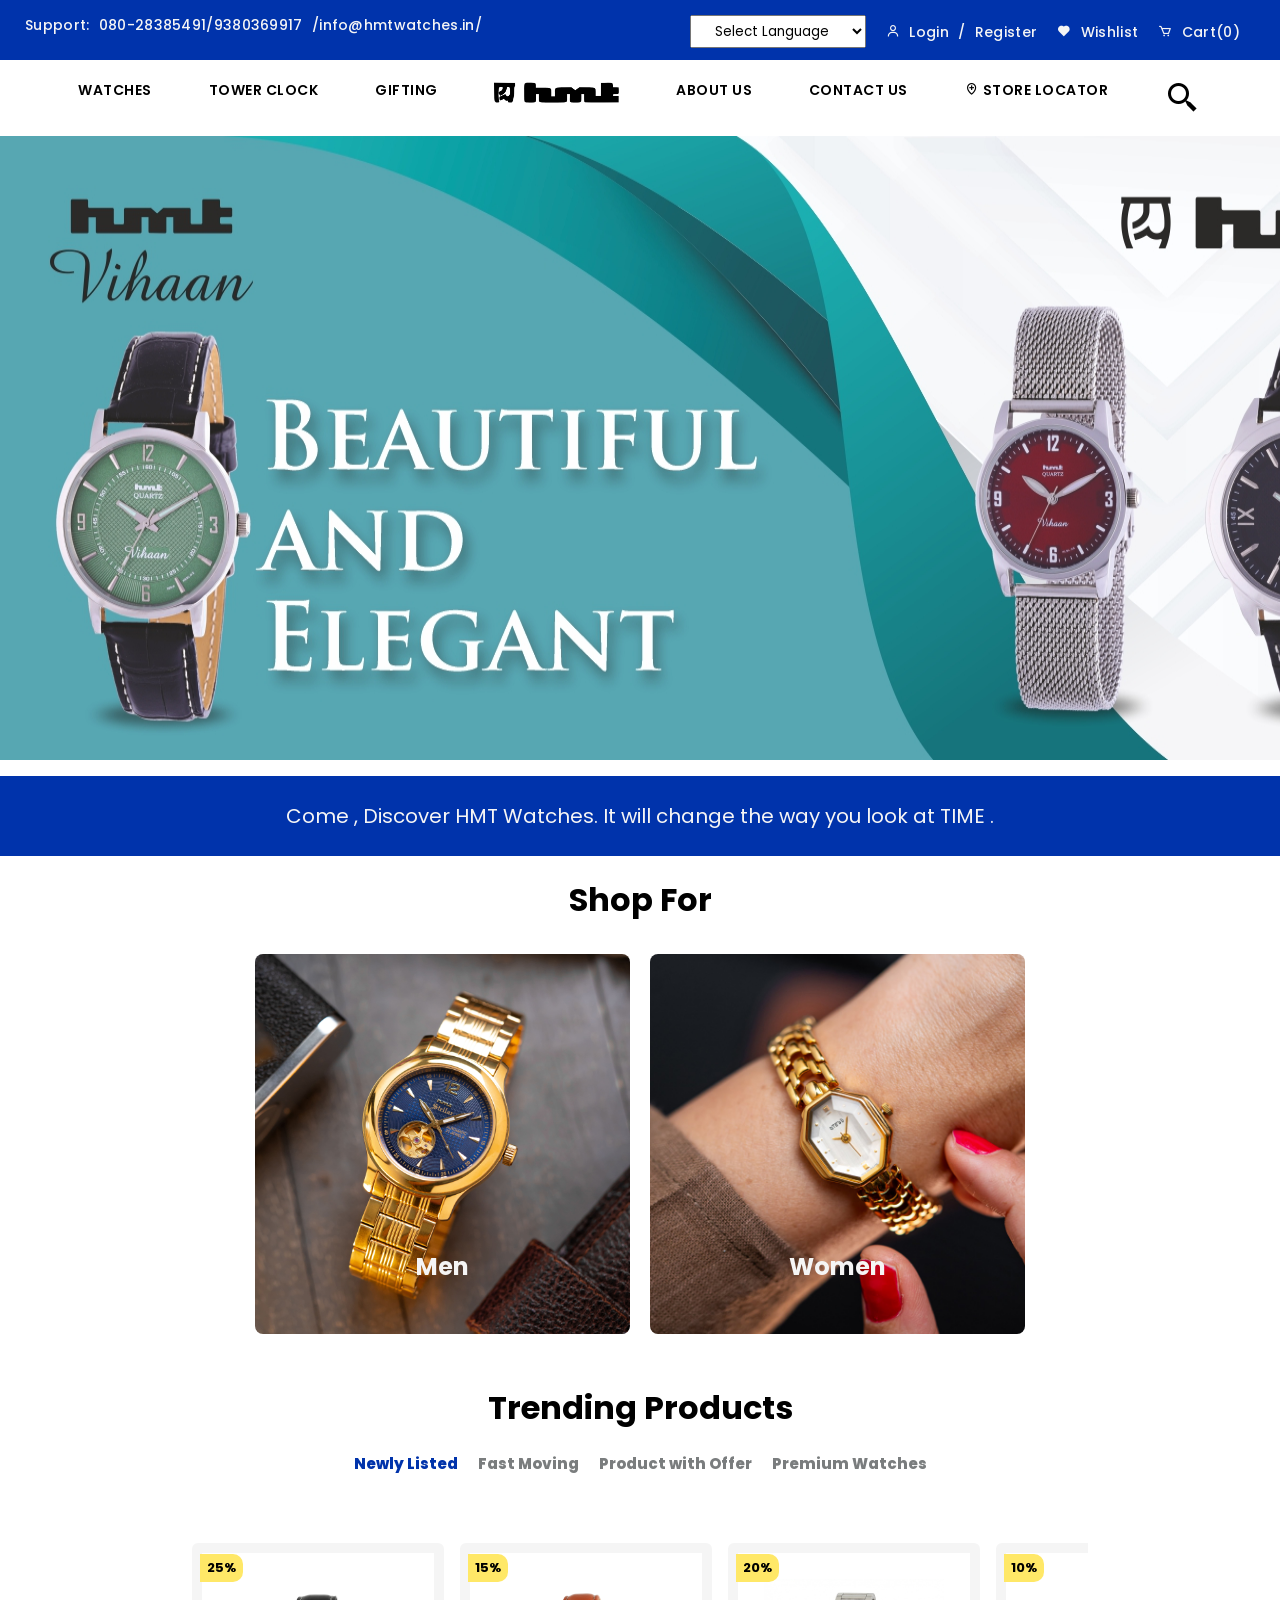
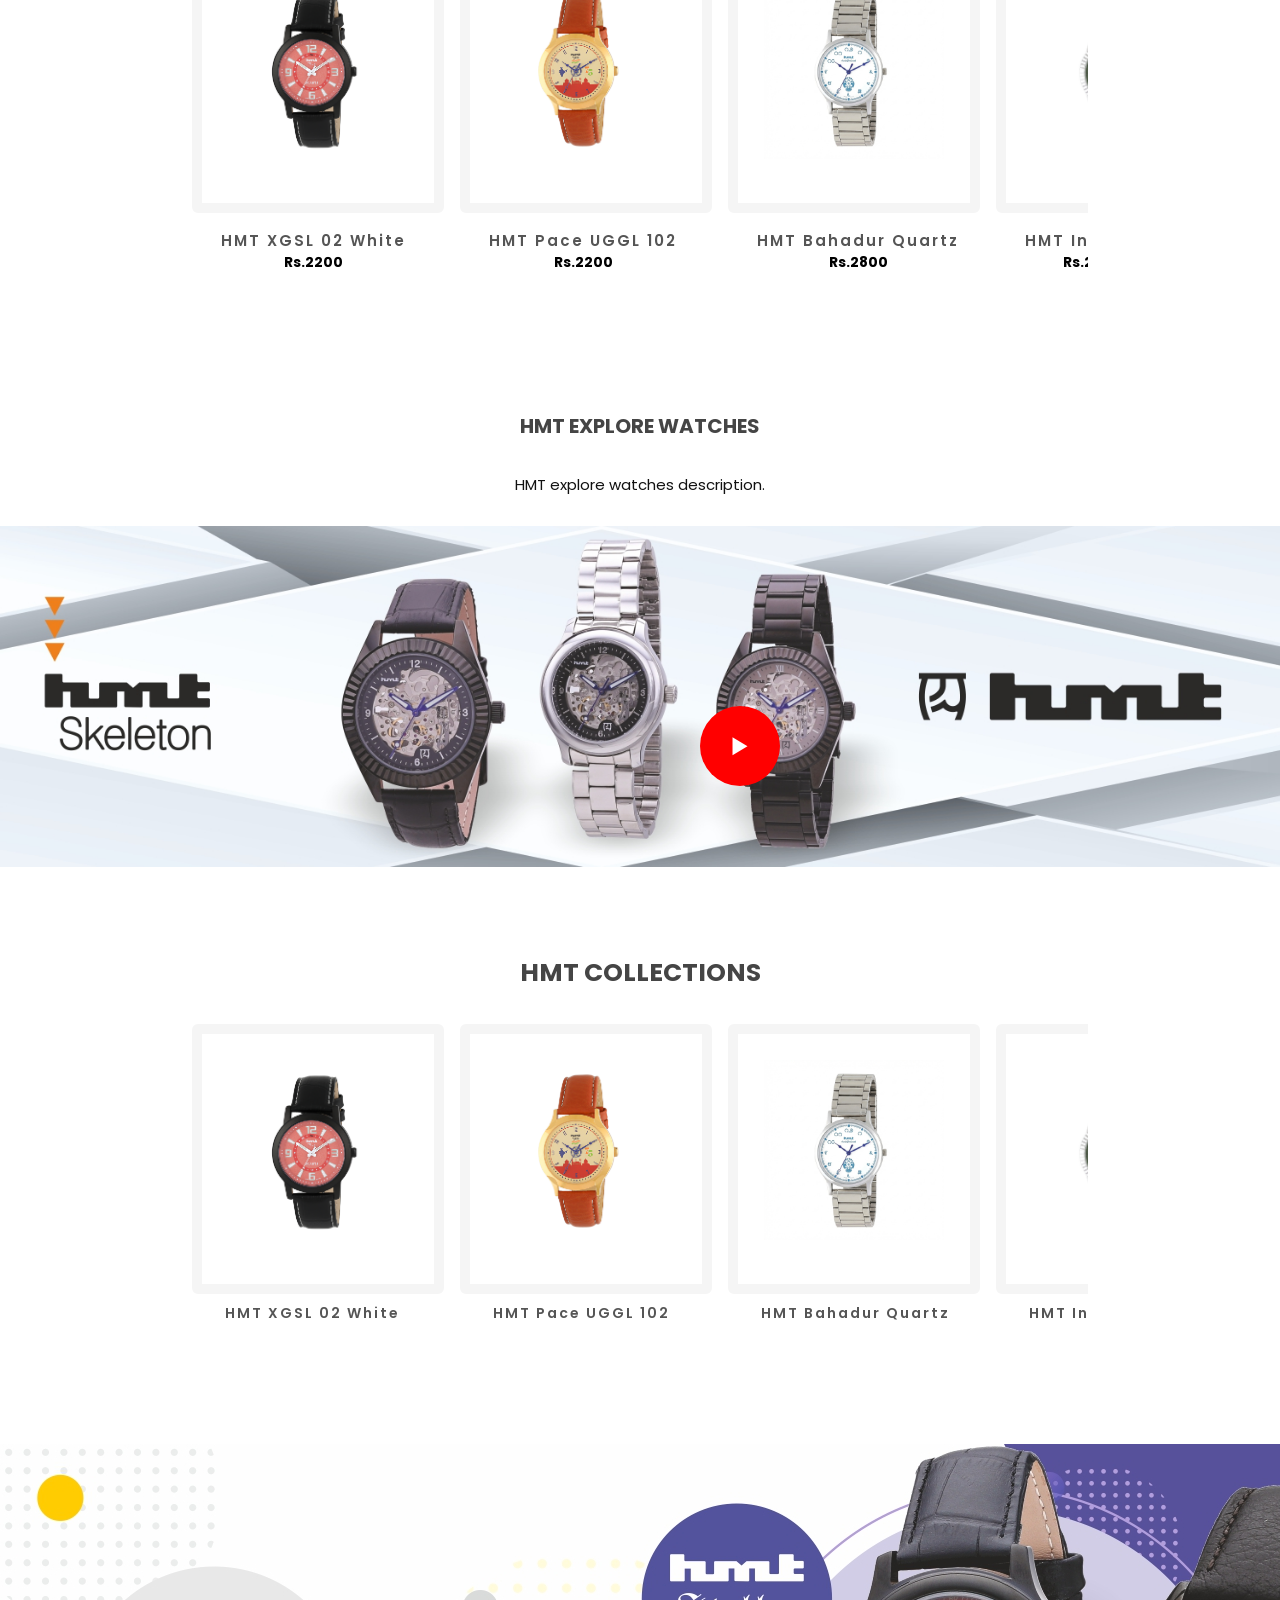
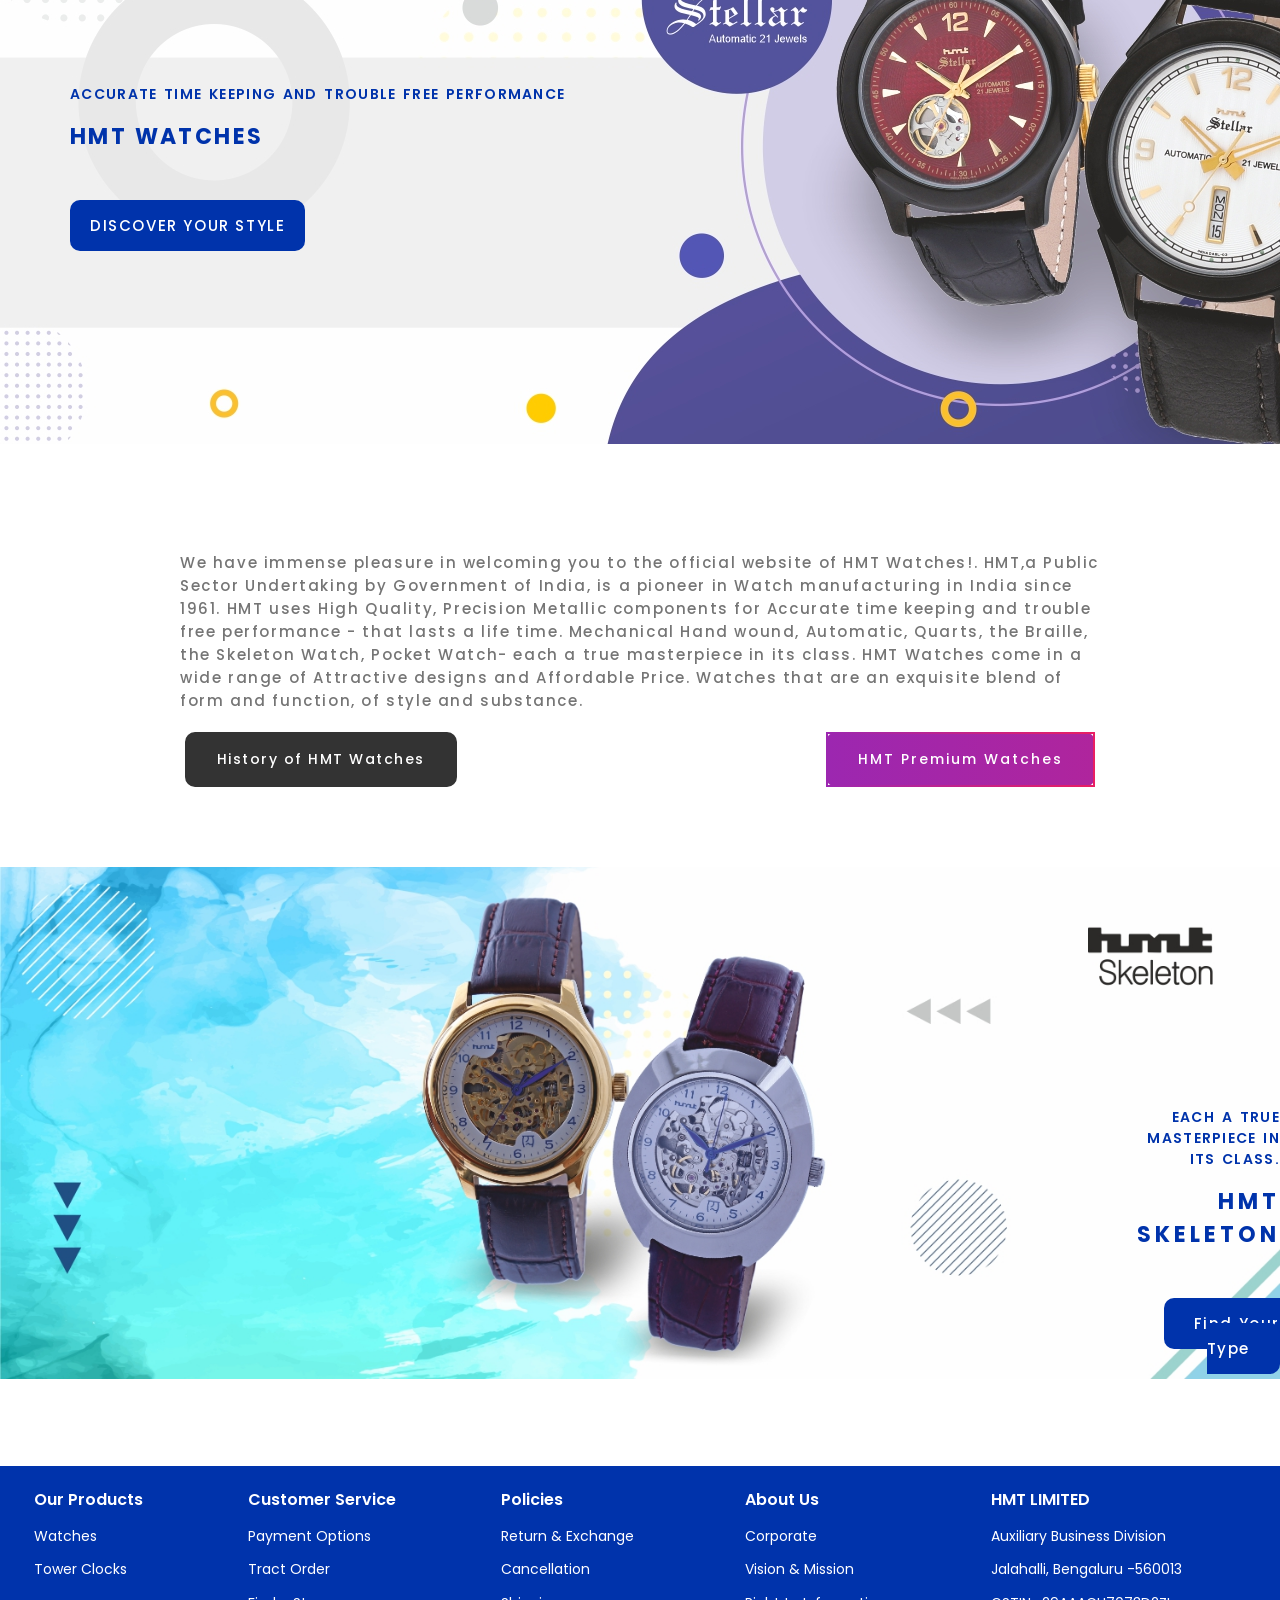
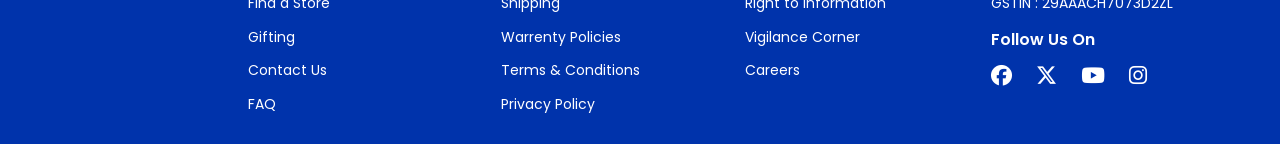
==== Assigment 3/index.html @ 56ba9fbb "hmt site replica" ====
<!doctype html>
<html lang="en">
  <head>
    <meta charset="UTF-8" />
    <meta name="viewport" content="width=device-width, initial-scale=1.0" />
    <title>Watch Store Replica</title>
    <link rel="stylesheet" href="styles.css" />
    <link
      href="https://unpkg.com/boxicons@2.1.4/css/boxicons.min.css"
      rel="stylesheet"
    />
    <link
      rel="stylesheet"
      href="https://cdnjs.cloudflare.com/ajax/libs/font-awesome/6.5.0/css/all.min.css"
    />
    <link
      rel="stylesheet"
      href="https://cdnjs.cloudflare.com/ajax/libs/font-awesome/4.7.0/css/font-awesome.min.css"
    />
  </head>
  <body>
    <header>
      <div class="header-contents">
        <div class="header-content-left">
          <p>Support: 080-28385491/9380369917 /info@hmtwatches.in/</p>
        </div>
        <div class="header-content-right">
          <select name="Language" id="Language">
            <option value="English">Select Language</option>
            <option value="English">English</option>
          </select>

          <a href="#"
            ><i class="bx bx-user"></i>
            Login / Register
          </a>
          <a href="#"
            ><i class="bx bxs-heart"></i>
            Wishlist
          </a>
          <a href="#"
            ><i class="bx bx-cart"></i>
            Cart(0)
          </a>
        </div>
      </div>
    </header>
    <main>
      <nav class="nav-bar">
        <a href="#" class="effect">WATCHES </a>
        <a href="#" class="effect">TOWER CLOCK</a>
        <a href="#" class="effect">GIFTING</a>
        <a href="#" class="logo"><img src="assets/logo2.png" alt="" /></a>
        <a href="#" class="effect">ABOUT US</a>
        <a href="#" class="effect">CONTACT US</a>
        <a href="#" class="effect"
          ><i class="bx bx-location-plus"></i> STORE LOCATOR</a
        >
        <a href="#" class="effect search"
          ><i class="bx bx-search-alt-2 bx-md"></i
        ></a>
      </nav>

      <div class="slideshow-container" style="width: 100%; ">
        <img src="assets/home1.jpg" class="card" style="margin-left: 0px; padding-left: 0px;" />
        <img src="assets/home2.jpg" class="card" />
        <img src="assets/hom3.jpg" class="card" />
        <img src="assets/home4.jpg" class="card" />
        <img src="assets/home5.png" class="card" />
      </div>

      <div class="slogan">
        <p>
          Come , Discover HMT Watches. It will change the way you look at TIME .
        </p>
      </div>
      <h1 class="subtitle">Shop For</h1>
      <div class="catagory">
        <div class="men catagory-image">
          <div class="catagory-text">
            <h2>Men</h2>
          </div>
        </div>
        <div class="women catagory-image">
          <div class="catagory-text">
            <h2>Women</h2>
          </div>
        </div>
      </div>

      <h1 class="subtitle">Trending Products</h1>
      <div class="products">
        <a href="" class="active">Newly Listed</a>
        <a href="">Fast Moving</a>
        <a href="">Product with Offer</a>
        <a href="">Premium Watches</a>
      </div>
      <div class="carousal">
        <div class="card2">
          <div class="above-image-container">
            <img src="assets/img1.jpg" />
            <span class="badge">25%</span>
          </div>
          <div class="watch-content">
            <p class="watch-para">HMT XGSL 02 White</p>
            <p class="watch-price">Rs.2200</p>
          </div>
          <div class="actions">
            <button><i class="bx bxs-cart bx-sm"></i></button>
            <button><i class="fa fa-eye fa-2xl"></i></button>
            <button><i class="fa fa-random"></i></button>
          </div>
        </div>
        <div class="card2">
          <div class="above-image-container">
            <img src="assets/img2.jpg" />
            <span class="badge">15%</span>
          </div>
          <div class="watch-content">
            <p class="watch-para">HMT Pace UGGL 102</p>
            <p class="watch-price">Rs.2200</p>
          </div>
          <div class="actions">
            <button><i class="bx bxs-cart bx-sm"></i></button>
            <button><i class="fa fa-eye"></i></button>
            <button><i class="fa fa-random"></i></button>
          </div>
        </div>
        <div class="card2">
          <div class="above-image-container">
            <img src="assets/img3.jpg" />
            <span class="badge">20%</span>
          </div>
          <div class="watch-content">
            <p class="watch-para">HMT Bahadur Quartz</p>
            <p class="watch-price">Rs.2800</p>
          </div>
          <div class="actions">
            <button><i class="bx bxs-cart bx-sm"></i></button>
            <button><i class="fa fa-eye"></i></button>
            <button><i class="fa fa-random"></i></button>
          </div>
        </div>
        <div class="card2">
          <div class="above-image-container">
            <span class="badge">10%</span>
            <img src="assets/img4.jpg" />
          </div>
          <div class="watch-content">
            <p class="watch-para">HMT Inox IXGL</p>
            <p class="watch-price">Rs.2594</p>
          </div>
          <div class="actions">
            <button><i class="bx bxs-cart bx-sm"></i></button>
            <button><i class="fa fa-eye"></i></button>
            <button><i class="fa fa-random"></i></button>
          </div>
        </div>
        <div class="card2">
          <div class="above-image-container">
            <img src="assets/img5.jpg" />
            <p class="out-of-stock">Out of Stock</p>
          </div>
          <div class="watch-content">
            <p class="watch-para">HMT Plus JGSL</p>
            <p class="watch-price">Rs.1975</p>
          </div>
          <div class="actions">
            <button><i class="bx bxs-cart bx-sm"></i></button>
            <button><i class="fa fa-eye"></i></button>
            <button><i class="fa fa-random"></i></button>
          </div>
        </div>
        <div class="card2">
          <div class="above-image-container">
            <img src="assets/img6.jpg" />
            <span class="badge discount1">25%</span>
          </div>
          <div class="watch-content">
            <p class="watch-para">HMT Utsav BNL</p>
            <p class="watch-price">Rs.2135</p>
          </div>
          <div class="actions">
            <button><i class="bx bxs-cart bx-sm"></i></button>
            <button><i class="fa fa-eye"></i></button>
            <button><i class="fa fa-random"></i></button>
          </div>
        </div>
        <div class="card2">
          <div class="above-image-container">
            <img src="assets/img7.jpg" />
            <span class="badge discount1">25%</span>
          </div>
          <div class="watch-content">
            <p class="watch-para">HMT Vihaan</p>
            <p class="watch-price">Rs.2200</p>
          </div>
          <div class="actions">
            <button><i class="bx bxs-cart bx-sm"></i></button>
            <button><i class="fa fa-eye"></i></button>
            <button><i class="fa fa-random"></i></button>
          </div>
        </div>
        <div class="card2">
          <div class="above-image-container">
            <img src="assets/img8.jpg" />
            <p class="out-of-stock">Out of Stock</p>
          </div>
          <div class="watch-content">
            <p class="watch-para">HMT Pace ULGG</p>
            <p class="watch-price">Rs.3575</p>
          </div>
          <div class="actions">
            <button><i class="bx bxs-cart bx-sm"></i></button>
            <button><i class="fa fa-eye"></i></button>
            <button><i class="fa fa-random"></i></button>
          </div>
        </div>
        <div class="card2">
          <div class="above-image-container">
            <img src="assets/img9.png" />
            <span class="badge discount1">25%</span>
          </div>
          <div class="watch-content">
            <p class="watch-para">HMT Galaxy VHXL</p>
            <p class="watch-price">Rs.1685</p>
          </div>
          <div class="actions">
            <button><i class="bx bxs-cart bx-sm"></i></button>
            <button><i class="fa fa-eye"></i></button>
            <button><i class="fa fa-random"></i></button>
          </div>
        </div>
        <div class="card2">
          <div class="above-image-container">
            <img src="assets/img10.jpg" />
            <p class="out-of-stock">Out of Stock</p>
          </div>
          <div class="watch-content">
            <p class="watch-para">HMT Utsav BLS</p>
            <p class="watch-price">Rs.2699</p>
          </div>
          <div class="actions">
            <button><i class="bx bxs-cart bx-sm"></i></button>
            <button><i class="fa fa-eye"></i></button>
            <button><i class="fa fa-random"></i></button>
          </div>
        </div>
        <div class="card2">
          <div class="above-image-container">
            <img src="assets/img11.jpg" />
            <span class="badge discount1">25%</span>
          </div>
          <div class="watch-content">
            <p class="watch-para">HMT Pace UGBLBL</p>
            <p class="watch-price">Rs.2750</p>
          </div>
          <div class="actions">
            <button><i class="bx bxs-cart bx-sm"></i></button>
            <button><i class="fa fa-eye"></i></button>
            <button><i class="fa fa-random"></i></button>
          </div>
        </div>
        <div class="card2">
          <div class="above-image-container">
            <img src="assets/img12.jpg" />
            <span class="badge discount1">25%</span>
          </div>
          <div class="watch-content">
            <p class="watch-para">HMT Pace XLSX</p>
            <p class="watch-price">Rs.3200</p>
          </div>
          <div class="actions">
            <button><i class="bx bxs-cart bx-sm"></i></button>
            <button><i class="fa fa-eye"></i></button>
            <button><i class="fa fa-random"></i></button>
          </div>
        </div>
      </div>

      <section id="explore">
        <h4>HMT EXPLORE WATCHES</h4>
        <p>HMT explore watches description.</p>
        <div class="explore-image-container">
          <img
            src="assets/explore.jpg"
            alt=""
            class="explore-image"
            style="width: 100%"
          />
          <div class="video"><i class="bx bx-play bx-md"></i></div>
        </div>
      </section>

      <section id="collections">
        <h4>HMT COLLECTIONS</h4>
        <div class="carousal2">
          <div class="card2">
            <img src="assets/img1.jpg" />
            <div class="watch-content2">
            <p class="watch-para2">HMT XGSL 02 White</p>
          </div>
          </div>
          
          

          <div class="card2">
            <img src="assets/img2.jpg" />
            <div class="watch-content2">
              <p class="watch-para2">HMT Pace UGGL 102</p>
            </div>
          </div>
          <div class="card2">
            <img src="assets/img3.jpg" />
            <div class="watch-content2">
              <p class="watch-para2">HMT Bahadur Quartz</p>
            </div>
          </div>
          <div class="card2">
            <img src="assets/img4.jpg" />
            <div class="watch-content2">
              <p class="watch-para2">HMT Inox IXGL</p>
            </div>
          </div>
          <div class="card2">
            <img src="assets/img5.jpg" />
            <div class="watch-content2">
              <p class="watch-para2">HMT Plus JGSL</p>
            </div>
          </div>
          <div class="card2">
            <img src="assets/img6.jpg" />
            <div class="watch-content2">
              <p class="watch-para2">HMT Utsav BNL</p>
            </div>
          </div>
          <div class="card2">
            <img src="assets/img7.jpg" />
            <div class="watch-content2">
              <p class="watch-para2">HMT Vihaan</p>
            </div>
          </div>
          <div class="card2">
            <img src="assets/img8.jpg" />
            <div class="watch-content2">
              <p class="watch-para2">HMT Pace ULGG</p>
            </div>
          </div>
          <div class="card2">
            <img src="assets/img9.png" />
            <div class="watch-content2">
              <p class="watch-para2">HMT Galaxy VHXL</p>
            </div>
          </div>
          <div class="card2">
            <img src="assets/img10.jpg" />
            <div class="watch-content2">
              <p class="watch-para2">HMT Utsav BSL</p>
            </div>
          </div>
          <div class="card2">
            <img src="assets/img11.jpg" />
            <div class="watch-content2">
              <p class="watch-para2">HMT Pace UGBLBL</p>
            </div>
          </div>
          <div class="card2">
            <img src="assets/img12.jpg" />
            <div class="watch-content2">
              <p class="watch-para2">HMT Pace XLSX</p>
            </div>
          </div>
        </div>
      </section>

      <section id="discover">
        <div class="discover-image-container">
          <img src="assets/discover.jpg" alt="" class="discover-img" />
          <div class="discover-content">
            <p class="para">
              ACCURATE TIME KEEPING AND TROUBLE FREE PERFORMANCE
            </p>
            <h4>HMT WATCHES</h4>
            <a href="#" class="discover-btn discover-slogan"
              >DISCOVER YOUR STYLE</a
            >
          </div>
        </div>
        <div class="discover-para">
          <p>
            We have immense pleasure in welcoming you to the official website of
            HMT Watches!. HMT,a Public Sector Undertaking by Government of
            India, is a pioneer in Watch manufacturing in India since 1961. HMT
            uses High Quality, Precision Metallic components for Accurate time
            keeping and trouble free performance - that lasts a life time.
            Mechanical Hand wound, Automatic, Quarts, the Braille, the Skeleton
            Watch, Pocket Watch- each a true masterpiece in its class. HMT
            Watches come in a wide range of Attractive designs and Affordable
            Price. Watches that are an exquisite blend of form and function, of
            style and substance.
          </p>
        </div>
        <div class="discover-btn-container">
          <a href="" class="btn btn1">History of HMT Watches</a>
          <a href="" class="btn btn2">HMT Premium Watches</a>
        </div>
      </section>

      <section id="final">
        <div class="final-image-container">
          <img
            src="assets/final.jpg"
            alt=""
            class="final-image"
            style="width: 100%"
          />
          <div class="final-contents">
            <p class="para">EACH A TRUE MASTERPIECE IN ITS CLASS.</p>
            <h4>HMT SKELETON</h4>
            <a
              href="#"
              class="discover-btn discover-slogan final-btn"
              style="padding: 15px 30px"
              >Find Your Type</a
            >
          </div>
        </div>
      </section>
    </main>
    <footer>
      <div class="footer">
        <div class="list-container">
          <ul class="ul">
            <li class="list-heading">Our Products</li>
            <li>Watches</li>
            <li>Tower Clocks</li>
          </ul>
          <ul class="ul">
            <li class="list-heading">Customer Service</li>
            <li>Payment Options</li>
            <li>Tract Order</li>
            <li>Find a Store</li>
            <li>Gifting</li>
            <li>Contact Us</li>
            <li>FAQ</li>
          </ul>
          <ul class="ul">
            <li class="list-heading">Policies</li>
            <li>Return & Exchange</li>
            <li>Cancellation</li>
            <li>Shipping</li>
            <li>Warrenty Policies</li>
            <li>Terms & Conditions</li>
            <li>Privacy Policy</li>
          </ul>
          <ul class="ul">
            <li class="list-heading">About Us</li>
            <li>Corporate</li>
            <li>Vision & Mission</li>
            <li>Right to Information</li>
            <li>Vigilance Corner</li>
            <li>Careers</li>
          </ul>
          <ul class="ul">
            <li class="list-heading">HMT LIMITED</li>
            <li>Auxiliary Business Division</li>
            <li>Jalahalli, Bengaluru -560013</li>
            <li>GSTIN : 29AAACH7073D2ZL</li>
            <li class="list-heading">Follow Us On</li>
            <li class="socials">
              <i class="fa-brands fa-facebook-f fa-xl"></i>
              <i class="fa-brands fa-x-twitter fa-xl"></i>
              <i class="fa-brands fa-youtube fa-xl"></i>
              <i class="fa-brands fa-instagram fa-xl"></i>
            </li>
          </ul>
        </div>
      </div>
    </footer>
  </body>
</html>
---- Assigment 3/styles.css ----
@import url('https://fonts.googleapis.com/css2?family=Poppins:ital,wght@0,100;0,200;0,300;0,400;0,500;0,600;0,700;0,800;0,900;1,100;1,200;1,300;1,400;1,500;1,600;1,700;1,800;1,900&display=swap');
:root {
    --primary-blue : rgb(0,51,171) ;
}
*{
    margin: 0px; 
    padding: 0px;
    box-sizing: border-box;
    font-family: 'Poppins',sans-serif;
}
/* 전체 scrollbar */
::-webkit-scrollbar {
  width: 8px;   /* vertical scrollbar width */
}

/* scrollbar track (background) */
::-webkit-scrollbar-track {
  background: transparent;  /* makes it look inset */
}

/* scrollbar thumb (the moving part) */
::-webkit-scrollbar-thumb {
  background: #000;  /* black bar */
  border-radius: 10px;
}

/* hover effect (optional) */
::-webkit-scrollbar-thumb:hover {
  background: #333;
}
header{
    background: var(--primary-blue);
    height: 60px;
    word-spacing: 5px;
    color: whitesmoke;
}
.header-contents{
    padding: 15px 25px;
    display: flex;
    justify-content: space-between ;
    font-size: 14px;
    font-weight: 500;
    letter-spacing: 0.3px;
}

.header-content-right{
    
    display: inline-flex; 
    justify-content: space-around;
    gap: 20px;
    padding-right: 15px;
    
}

.header-content-right a{ 
    color: whitesmoke;
    padding-top: 7px;
    text-decoration: none;
}

.header-content-right select{ 
    margin: 0px;
    color: black;
    padding:5px 20px ;
}

.header-content-right select option{ 
    color: black;
}

.nav-bar{
    display: flex;
    justify-content: space-around;
    padding: 20px 50px 0px;
    position: sticky;
    top: 0;
    z-index: 1000; 
    background: white;
}

.nav-bar a{
    color: black;
    text-decoration: none;
    font-weight: 600;
    font-size: 14px;
    letter-spacing: 0.5px;
}

.nav-bar a.effect:hover{
    border-bottom: 2px solid blue;
}

.logo img{
    height: 25px; 
    width: 125px;
}

.slideshow-container{
    width: 100%; 
    overflow-x: auto;
    display: flex;
    scroll-snap-type: x mandatory;
    margin:  auto; 
    gap: 1em;
    scroll-behavior: smooth;
    anchor-name: --carousal;
}
.slideshow-container::-webkit-scrollbar{
    display: none;
}

.slideshow-container::scroll-button(left) {
    content:'<';
    translate: 50%;
}



.slideshow-container::scroll-button(*) {
    border: 1px solid #edf6f9; 
    font-size: 3rem;
    color: white;
    background: transparent; 
    height: 50px; 
    width: 50px;
    border-radius: 6px; 
    padding-bottom: .1em; 
    cursor: pointer;
    position: fixed;
    position-anchor: --carousal;
    position-area: left center;
}

.slideshow-container::scroll-button(right) {
    content: '>';
    position-area: right center;
    translate: -50%;
}
.card{
    flex: 0 0 100%; 
    scroll-snap-align: center;
    height: auto; 
    padding: 1em ; 
    border-radius: .5em; 
    text-align: center; 
    align-content: center;
}

.slogan{
    background:var(--primary-blue); 
    height: 80px;
    display: flex; 
    justify-content: center; 
    align-items: center;
}
.slogan p {
    color: whitesmoke;
    font-size: 20px;
}

.subtitle{
    padding-top: 20px;
    text-align: center;
}

.men{ 
    background:url("assets/men.jpg");
}

.women{ 
    background:url("assets/women.jpg");
}

.catagory-image{
    height: 380px; 
    width: 375px;
    background-size: cover;
    border-radius: 8px;
}

.catagory{
    padding: 30px;
    display: flex;
    justify-content: center;
    gap: 20px;
}
.catagory-text{
    color: whitesmoke;
    display: flex;
    justify-content: center; 
    align-items: flex-end;
    height: 100%;   
    padding: 50px;
}
.products{
    padding: 20px;
    display: flex;
    justify-content: center;
    gap: 20px;
}
.products a{
    text-decoration: none;
    color:#7a7d7e;
    font-weight: 800;
    font-size: 15px;
}
a.active{
    color:var(--primary-blue)
}

.products a:hover{
    color:var(--primary-blue);
    transition:0.5s;
}

.carousal{
    width: 70%; 
    overflow-x: auto;
    margin: 3em auto;
    display: flex; 
    gap:1em;
    scroll-behavior: smooth;
    anchor-name: --button;
    scroll-snap-type: x mandatory;
}

.carousal::-webkit-scrollbar{
    display: none;
}

.carousal::scroll-button(right){
    content:">"
}


.carousal::scroll-button(*){
    font-size: 20px;
    border: none; 
    background:#556df5;
    color: black; 
    height: 30px; 
    width: 30px;
    border-radius: 70%; 
    padding-bottom: 0.1;
    position: fixed;
    position-anchor: --button;
    position-area: right center;
    translate: -70%;
}
.carousal::scroll-button(left){
    content:"<";
    position-area : left center ;
    translate: 50%;
}
.carousal::scroll-button(*):disabled{
    opacity: 0.7;
}

.card2{
    flex: 0 0 15em;
    height: 270px; 
    padding: 1em; 
    margin-bottom: 150px;
    border-radius: 0.5em;
    scroll-snap-align: start;
    text-align: center;
    align-items: center;
    background: white;
    border:10px solid whitesmoke;
    border-radius: 6px;
}

.card2 img{
    padding: 10px;
    height: 200px; 
    width: 200px;

    
}

.card2 img:hover{
    transform: scale(1.3);
    transition: 0.7s;
}

.card2 {
    position: relative;
    overflow: visible;
}
.above-image-container{
    position: relative;
}

.badge {
    position: absolute;
    top: -15px;    
    left: -18px;       
    background: #ffe867;
    padding: 4px 7px;
    font-size: 13px;
    font-weight: 650;
    color: #000;
    z-index: 100;

    border-top-right-radius: 10px;
    border-bottom-right-radius: 10px;
}
.out-of-stock{
    position: absolute;
    top: 180px;
    margin: 0px;
    background-color: #0022ab1a;
    color: red;
    font-weight: 700;
    font-size: 14px;
    padding: 10px 50px;

}

.watch-para{
    color: #555;
    font-size: 15px;
    padding: 0px 3px;
    font-weight: 550;
    letter-spacing: 2px;
}
.watch-price{
    color: #000;
    font-size: 14px;
    font-weight: 700;
}

.watch-content{
    position: absolute;
    bottom: -70px;
}

.actions {
    position: absolute;
    top: 350px;
    left: 50%;
    transform: translateX(-50%);
    display: flex;
    overflow:visible;
    gap: 30px;
    opacity: 0;
    transition: 0.3s ease;
}

.card2:hover .actions {
    opacity: 1;
    transition: 0.3s;
}

.actions button {
    height: auto;
    width: 50px;
    background: var(--primary-blue);
    border: none;
    color: white;
    padding: 10px;
    border-radius: 8px;
    cursor: pointer;
}

#explore{
    margin: auto;
    text-align: center;
}
#explore h4{
    color: #454545;
    font-size: 20px;
    margin: 10px 0px 30px ; 
    padding: 0px 0px 2px;

}
#explore p{
    color: #111; 
    font-size: 15px;
    margin: 10px 0px 30px ; 
}

.explore-image-container{
    position: relative;
}
.video{
    position: absolute;
    height: 80px; 
    width: 80px; 
    color: white; 
    border-radius: 50%; 
    background-color: red;
    display: flex; 
    justify-content: center;
    align-items: center;
    top: 180px;
    left: 700px;
}

#collections{
    text-align: center;
    margin: 80px auto 0px;
}

#collections h4{
    font-size: 25px;
    margin: 10px 0px 30px;
    padding: 0px 0px 2px; 
    color: #454545  ;

}


.carousal2{
    width: 70%; 
    overflow-x: auto;
    margin: 0px auto;
    display: flex; 
    gap:1em;
    scroll-behavior: smooth;
    anchor-name: --button2;
    scroll-snap-type: x mandatory;
}

.carousal2::-webkit-scrollbar{
    display: none;
}

.carousal2::scroll-button(right){
    content:">"
}


.carousal2::scroll-button(*){
    font-size: 20px;
    border: none; 
    background:#556df5;
    color: black; 
    height: 30px; 
    width: 30px;
    border-radius: 70%; 
    padding-bottom: 0.1;
    position: fixed;
    position-anchor: --button2;
    position-area: right center;
    translate: -70%;
}
.carousal2::scroll-button(left){
    content:"<";
    position-area : left center ;
    translate: 50%;
}
.carousal2::scroll-button(*):disabled{
    opacity: 0.7;
}

#discover{
    margin: 0px auto;
    text-align: center;
}
.discover-image-container{
    position: relative;
}
.discover-image{
    width: 100%;
}
.para{
    color: var(--primary-blue); 
    font-size: 12.5px; 
    margin: 10px 0px 0px;
    letter-spacing: 1.3px;
    font-weight: 550;
}
#discover h4{
    
    font-size: 22px; 
    color: var(--primary-blue);
    margin: 15px 0px; 
    margin-bottom: 60px;
    letter-spacing: 2.4px;

}

a.discover-slogan{
    text-decoration: none; 
    color: white;
    font-size: 15px;
    margin: 30px 0px 0px;
    padding: 15px 20px; 
    letter-spacing: 1.6px;
    font-weight: 500;

}

.discover-btn{
    background-color: var(--primary-blue);
    border-radius: 10px;


}
.discover-content{
    
    position: absolute;
    text-align: left;
    top: 230px;
    left: 70px;
}

.discover-para{
    text-align: center; 
    padding: 100px 180px 20px;
}

.discover-para p{
    text-align: left;
    color: #757575;
    margin: 0px 0px 0px;
    font-size: 15px; 
    letter-spacing: 1.6px;
    font-weight: 500;
}

.discover-btn-container{
    display: flex;
    justify-content: space-around;
}

.btn{
    font-size: 14px;
    padding: 15px 30px; 
    font-weight: 500;
}
.btn1{
    text-decoration: none;
    color: white;
    background: #333;
    border-radius: 10px;
    letter-spacing: 1.5px;
    border: 2px solid #333;
    transition: 0.5s;
}   
.btn1:hover{
    background-color: white; 
    color: #333; 
    transition: 0.5s;
}

.btn2 {
    text-decoration: none;
    padding: 15px 30px;
    color: #fff;
    font-size: 14px;
    letter-spacing: 2px;
    border-radius: 10px;
    position: relative;
    overflow: hidden;

    background-image: linear-gradient(270deg, #e91e63, #9c27b0);
    background-size: 400% 400%;
    animation: TransitioningBackground 10s ease infinite;

    border: 2px solid;
    border-image: linear-gradient(to right, #9c27b0, #e91e63) 1;

    transition: 0.6s;
}

.btn2:hover{
    background-image: linear-gradient(to left, #e91e63, #673ab7);
    cursor: pointer;
    border-width: 2px;
    border-style: solid;
    border-image: linear-gradient(to right, #e91e63, #673ab7) 1;
    transition: 0.6s;
}

#final{
    margin: 80px auto;
    text-align: right;
}
.final-image-container{
    position: relative;
}
.final-image{
    width: 100%;
    background-size: 100%;
}
#final h4{
    
    font-size: 22px; 
    color: var(--primary-blue);
    margin: 15px 0px; 
    margin-bottom: 60px;
    letter-spacing: 2.4px;
    letter-spacing: 4px;

}

.final-contents{
    position: absolute; 
    text-align: right;
    top: 230px;
    left: 1120px;
    letter-spacing: 100px;
}
.para{
    word-spacing: 2.4px;
    font-size: 14px;
}

.footer{
    height: 278px; 
    background-color: var(--primary-blue);
}


.list-container{
    width: 95%;
    color: white;
    display: flex;
    justify-content: center;
    gap: 75px;
}
.ul{
    font-size: 14px;
    padding: 15px;
    line-height: 2.4;
}
.ul li{
    list-style-type: none;
}
.list-heading{
    font-size: 16px;
    font-weight: 600;
}
.socials{
    letter-spacing: 10px;
}
.watch-content2{
    position: absolute;
    bottom: -40px;
    left: 20px;
}

.watch-para2{
    color: #555;
    font-size: 14px;
    padding: 0px 3px;
    font-weight: 550;
    letter-spacing: 2px;
}
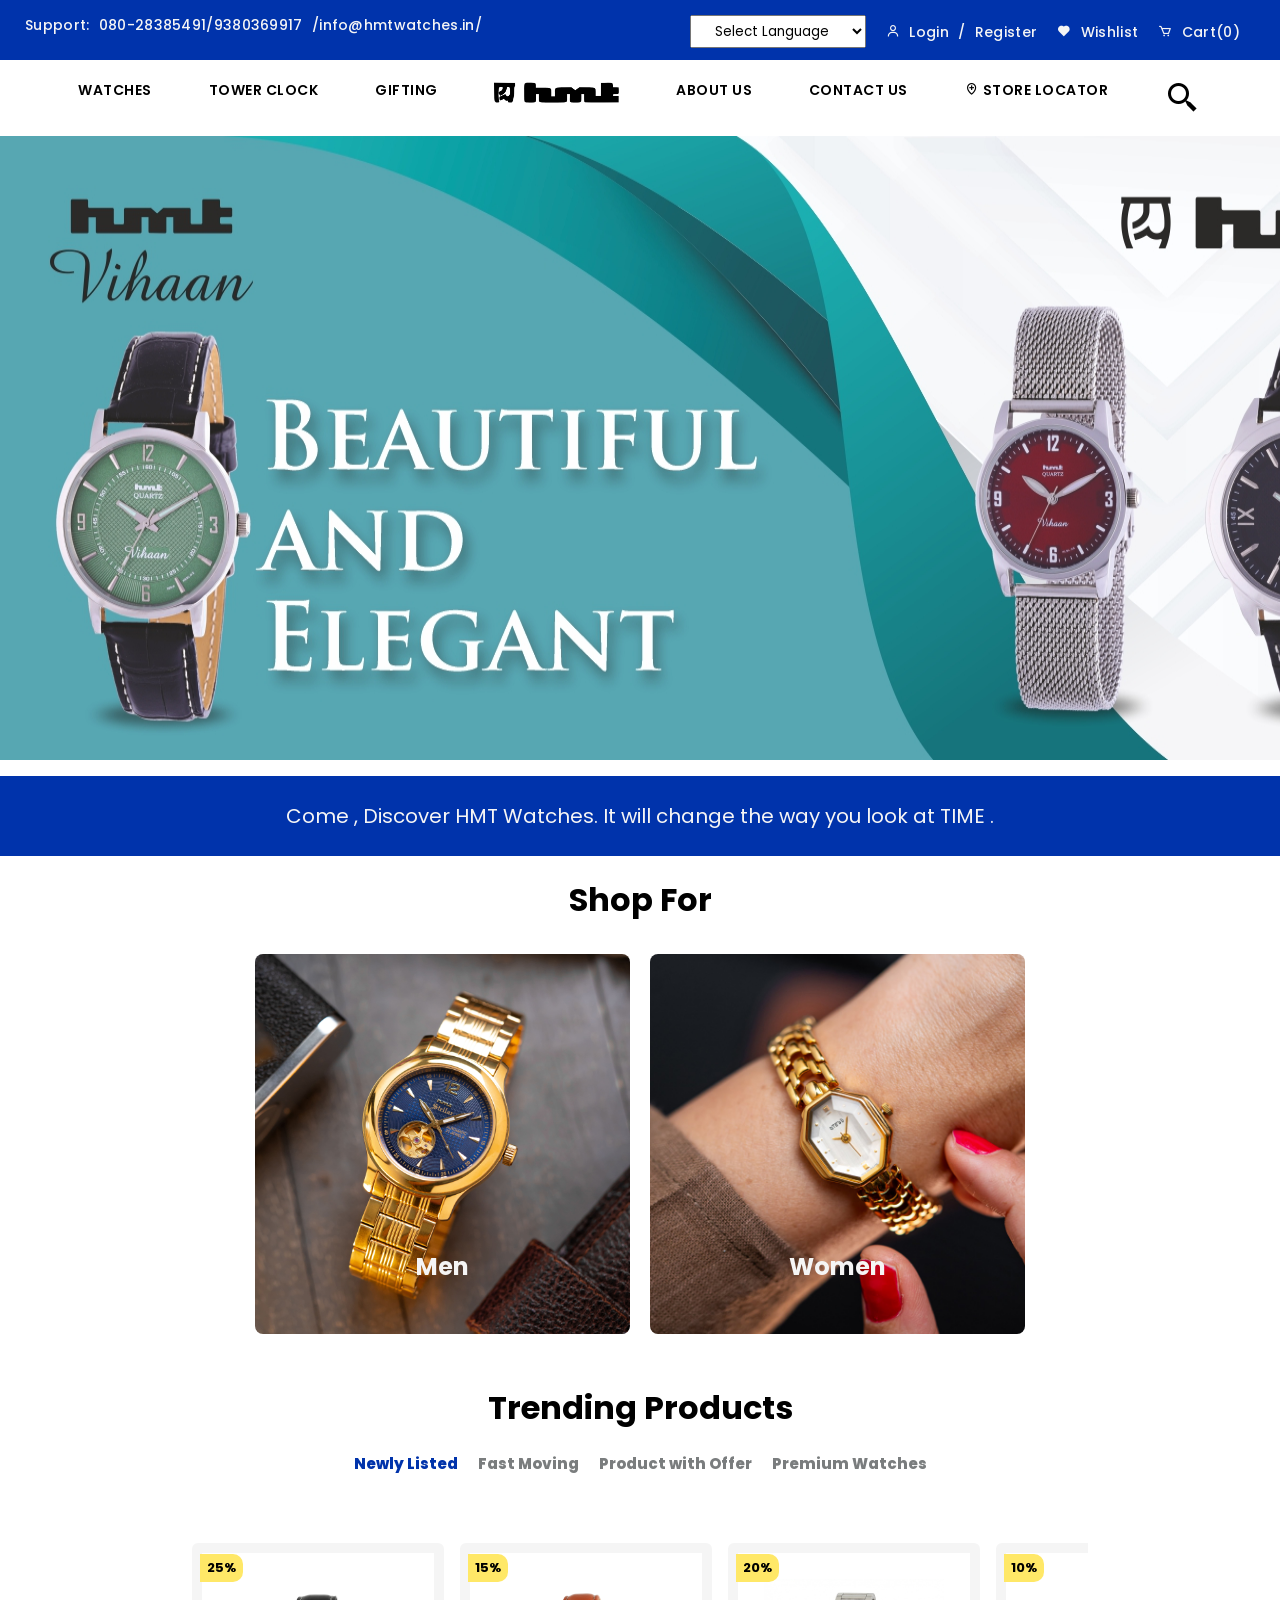
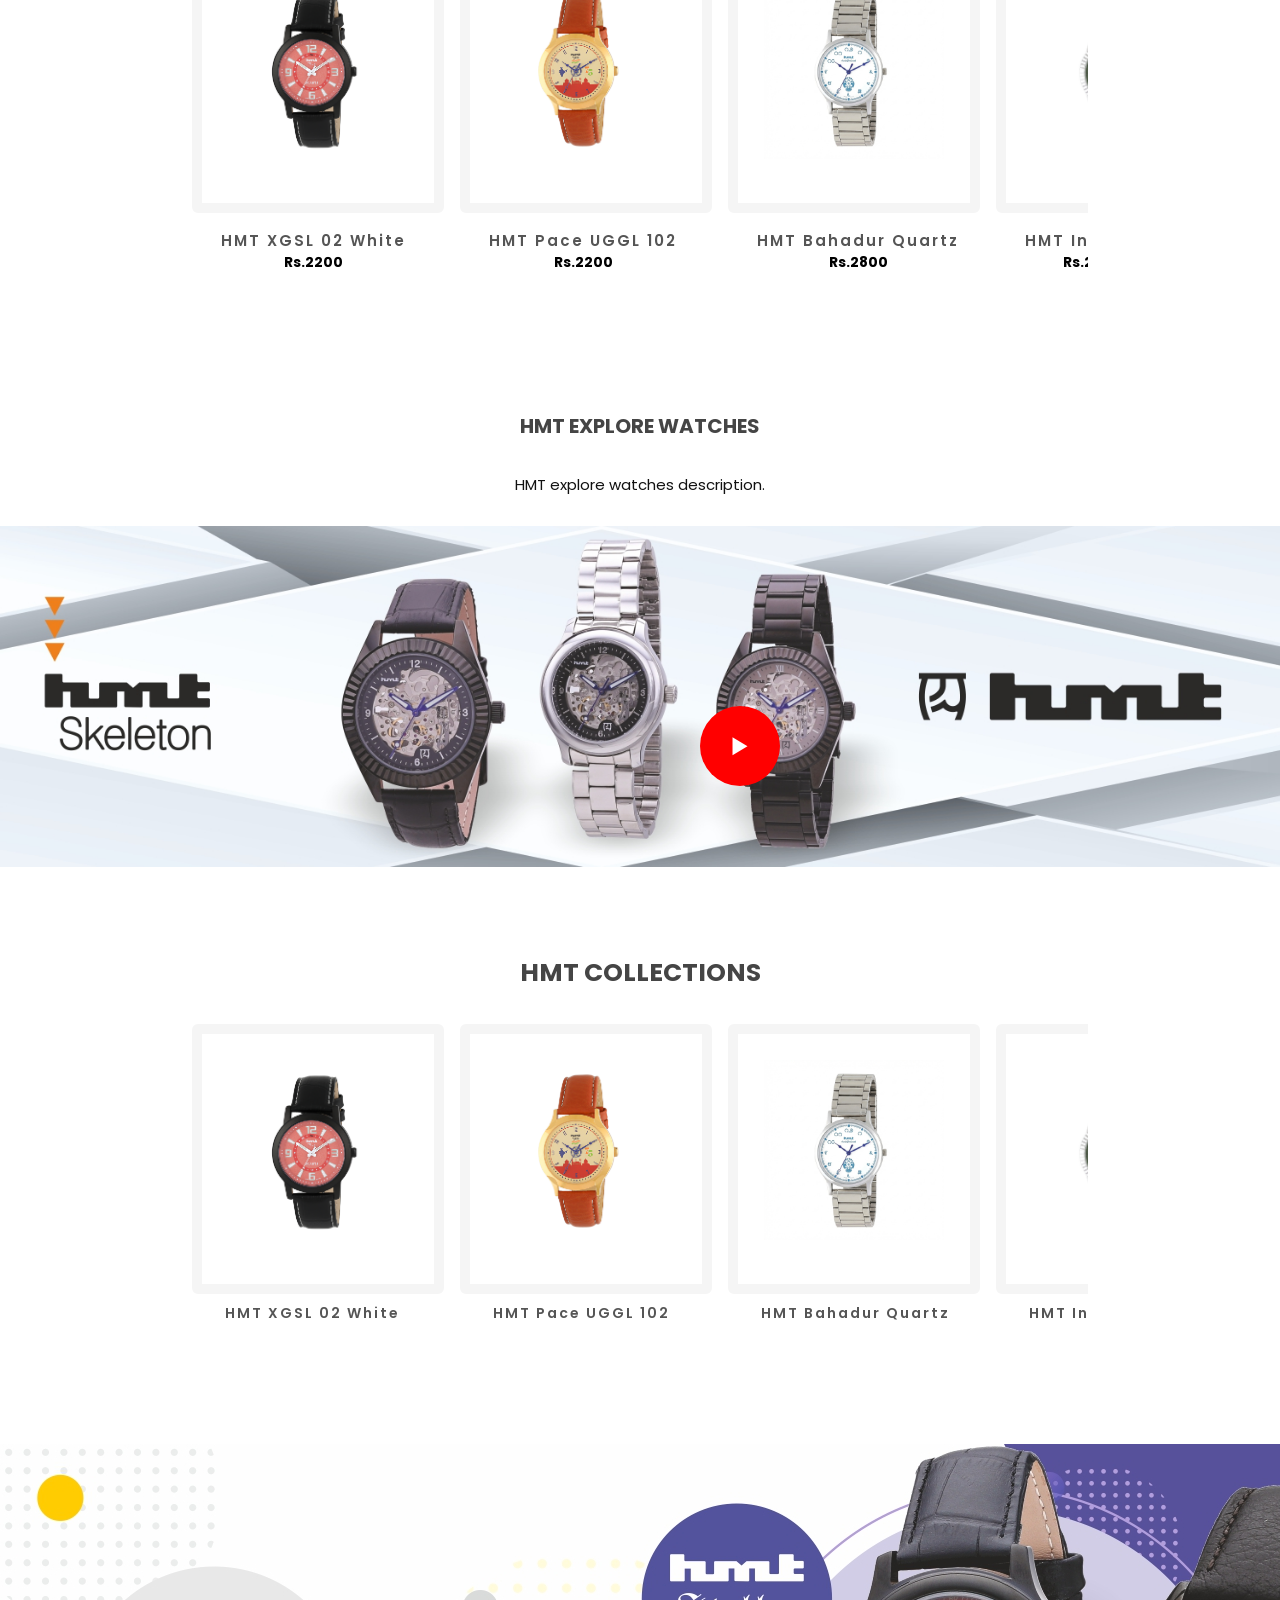
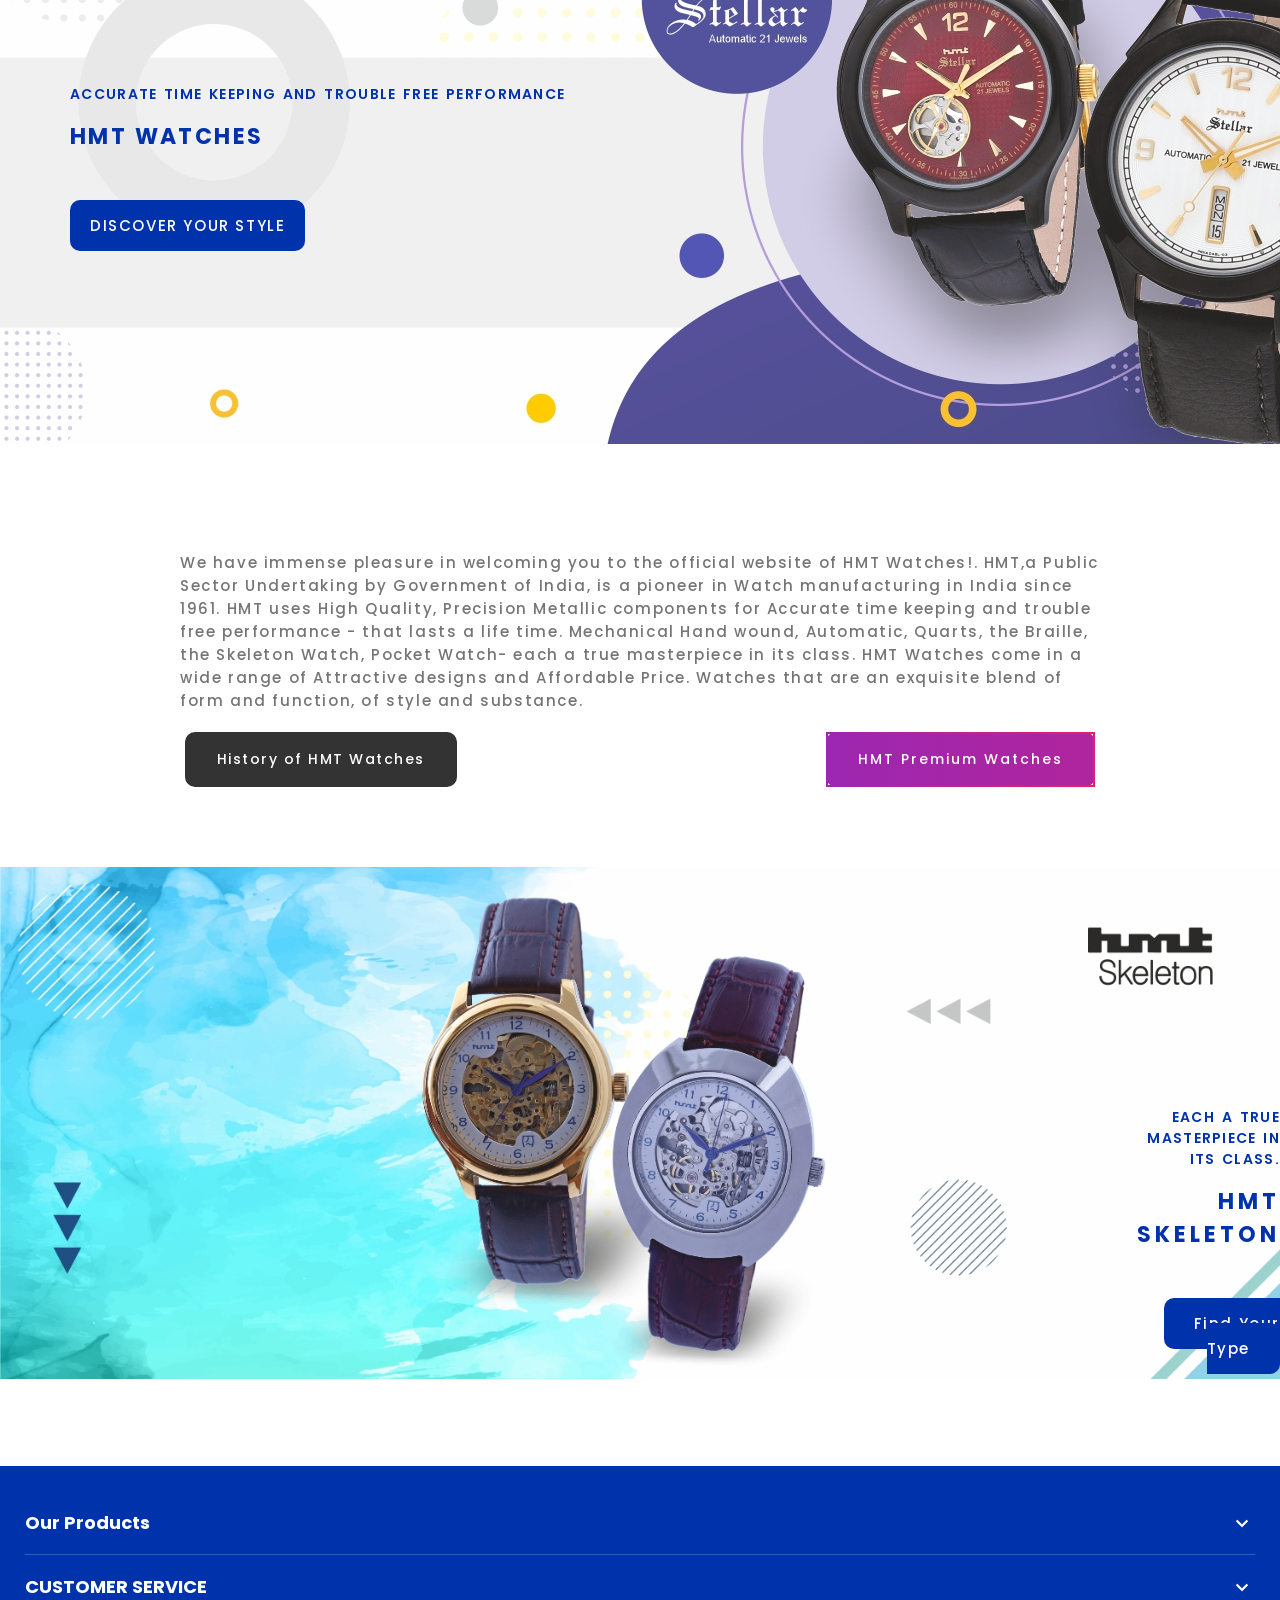
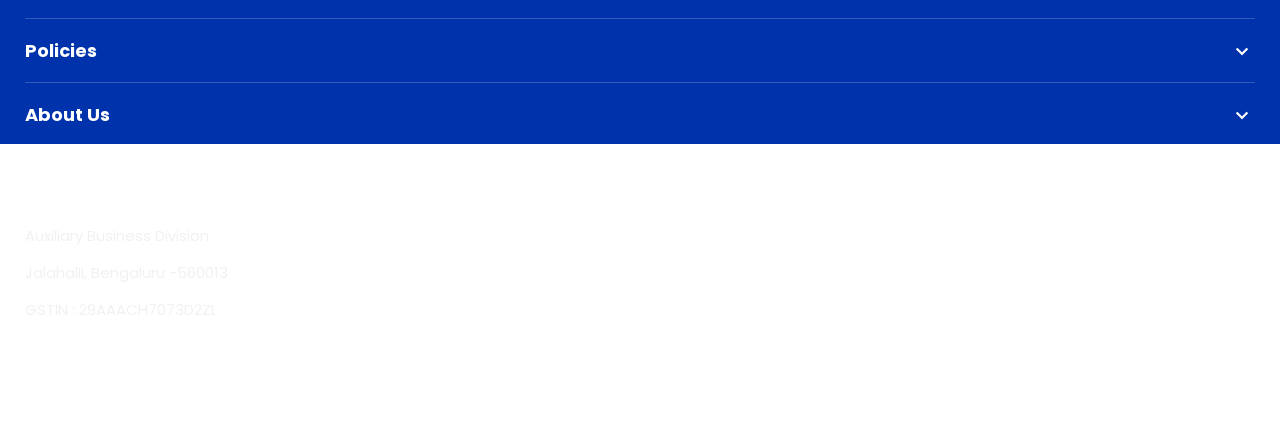
==== commit 0832dde0: "added responsiveness" ====
--- a/Assigment 3/index.html
+++ b/Assigment 3/index.html
@@ -47,6 +47,9 @@
     </header>
     <main>
       <nav class="nav-bar">
+        <div class="menu-btn">
+          <i class="bx bx-menu bx-md"></i>
+        </div>
         <a href="#" class="effect">WATCHES </a>
         <a href="#" class="effect">TOWER CLOCK</a>
         <a href="#" class="effect">GIFTING</a>
@@ -61,8 +64,12 @@
         ></a>
       </nav>
 
-      <div class="slideshow-container" style="width: 100%; ">
-        <img src="assets/home1.jpg" class="card" style="margin-left: 0px; padding-left: 0px;" />
+      <div class="slideshow-container" style="width: 100%">
+        <img
+          src="assets/home1.jpg"
+          class="card"
+          style="margin-left: 0px; padding-left: 0px"
+        />
         <img src="assets/home2.jpg" class="card" />
         <img src="assets/hom3.jpg" class="card" />
         <img src="assets/home4.jpg" class="card" />
@@ -298,11 +305,9 @@
           <div class="card2">
             <img src="assets/img1.jpg" />
             <div class="watch-content2">
-            <p class="watch-para2">HMT XGSL 02 White</p>
-          </div>
-          </div>
-          
-          
+              <p class="watch-para2">HMT XGSL 02 White</p>
+            </div>
+          </div>
 
           <div class="card2">
             <img src="assets/img2.jpg" />
@@ -429,53 +434,83 @@
     </main>
     <footer>
       <div class="footer">
-        <div class="list-container">
-          <ul class="ul">
-            <li class="list-heading">Our Products</li>
+        <div class="footer-item">
+          <div class="footer-title">
+            <h3>Our Products</h3>
+            <i class="bx bx-chevron-down"></i>
+          </div>
+
+          <ul class="footer-links">
             <li>Watches</li>
             <li>Tower Clocks</li>
           </ul>
-          <ul class="ul">
-            <li class="list-heading">Customer Service</li>
+        </div>
+
+        <div class="footer-item">
+          <div class="footer-title">
+            <h3>CUSTOMER SERVICE</h3>
+            <i class="bx bx-chevron-down"></i>
+          </div>
+
+          <ul class="footer-links">
             <li>Payment Options</li>
-            <li>Tract Order</li>
+            <li>Track Order</li>
             <li>Find a Store</li>
             <li>Gifting</li>
             <li>Contact Us</li>
             <li>FAQ</li>
           </ul>
-          <ul class="ul">
-            <li class="list-heading">Policies</li>
+        </div>
+
+        <div class="footer-item">
+          <div class="footer-title">
+            <h3>Policies</h3>
+            <i class="bx bx-chevron-down"></i>
+          </div>
+
+          <ul class="footer-links">
             <li>Return & Exchange</li>
             <li>Cancellation</li>
             <li>Shipping</li>
-            <li>Warrenty Policies</li>
-            <li>Terms & Conditions</li>
+            <li>Warranty Policies</li>
+            <li>Terms & Condition</li>
             <li>Privacy Policy</li>
           </ul>
-          <ul class="ul">
-            <li class="list-heading">About Us</li>
+        </div>
+
+        <div class="footer-item">
+          <div class="footer-title">
+            <h3>About Us</h3>
+            <i class="bx bx-chevron-down"></i>
+          </div>
+
+          <ul class="footer-links">
             <li>Corporate</li>
             <li>Vision & Mission</li>
-            <li>Right to Information</li>
+            <li>Right To Information</li>
             <li>Vigilance Corner</li>
             <li>Careers</li>
           </ul>
-          <ul class="ul">
-            <li class="list-heading">HMT LIMITED</li>
-            <li>Auxiliary Business Division</li>
-            <li>Jalahalli, Bengaluru -560013</li>
-            <li>GSTIN : 29AAACH7073D2ZL</li>
-            <li class="list-heading">Follow Us On</li>
-            <li class="socials">
-              <i class="fa-brands fa-facebook-f fa-xl"></i>
-              <i class="fa-brands fa-x-twitter fa-xl"></i>
-              <i class="fa-brands fa-youtube fa-xl"></i>
-              <i class="fa-brands fa-instagram fa-xl"></i>
-            </li>
-          </ul>
+        </div>
+
+        <div class="footer-bottom">
+          <h3>HMT LIMITED</h3>
+
+          <p>Auxiliary Business Division</p>
+          <p>Jalahalli, Bengaluru -560013</p>
+          <p>GSTIN : 29AAACH7073D2ZL</p>
+
+          <h3 class="follow">Follow Us On</h3>
+
+          <div class="socials">
+            <i class="fa-brands fa-facebook-f"></i>
+            <i class="fa-brands fa-x-twitter"></i>
+            <i class="fa-brands fa-youtube"></i>
+            <i class="fa-brands fa-instagram"></i>
+          </div>
         </div>
       </div>
     </footer>
+    <script src="script.js"></script>
   </body>
 </html>
--- a/Assigment 3/styles.css
+++ b/Assigment 3/styles.css
@@ -89,7 +89,9 @@
 .nav-bar a.effect:hover{
     border-bottom: 2px solid blue;
 }
-
+.menu-btn{
+    display: none;
+}
 .logo img{
     height: 25px; 
     width: 125px;
@@ -648,4 +650,388 @@
     padding: 0px 3px;
     font-weight: 550;
     letter-spacing: 2px;
+}
+
+
+@media (max-width: 768px) {
+
+  *{
+    overflow-x: hidden;
+  }
+
+
+
+  header{
+    display: none;
+  }
+
+
+  .nav-bar{
+    padding: 15px 20px;
+    display: flex;
+    justify-content: space-between;
+    align-items: center;
+    flex-wrap: wrap;
+    position: sticky;
+    top: 0;
+    background: white;
+  }
+
+  .menu-btn{
+    display: block;
+    cursor: pointer;
+  }
+
+  .logo{
+    order: -1;
+  }
+
+  .logo img{
+    width: 100px;
+    height: auto;
+  }
+
+  .effect{
+    display: none;
+    width: 100%;
+    padding: 15px 0px;
+    border-bottom: 1px solid #ddd;
+    text-align: center;
+  }
+
+  .effect.active{
+    display: block;
+  }
+
+  .search{
+    border-bottom: none;
+  }
+
+
+
+  .slideshow-container{
+    gap: 0;
+  }
+
+  .card{
+    padding: 0;
+    width: 100%;
+  }
+
+
+
+  .slogan{
+    height: auto;
+    padding: 20px;
+    text-align: center;
+  }
+
+  .slogan p{
+    font-size: 15px;
+    line-height: 1.6;
+  }
+
+
+
+  .catagory{
+    flex-direction: column;
+    align-items: center;
+    padding: 20px;
+  }
+
+  .catagory-image{
+    width: 100%;
+    max-width: 350px;
+    height: 280px;
+  }
+
+  .catagory-text{
+    padding: 20px;
+  }
+
+
+  .products{
+    flex-wrap: wrap;
+    gap: 15px;
+    padding: 15px;
+  }
+
+  .products a{
+    font-size: 13px;
+  }
+
+
+  .carousal,
+  .carousal2{
+    width: 95%;
+    gap: 15px;
+  }
+
+  .card2{
+    flex: 0 0 13em;
+    margin-bottom: 120px;
+  }
+
+  .card2 img{
+    width: 160px;
+    height: 160px;
+  }
+
+  .watch-content{
+    bottom: -60px;
+  }
+
+  .watch-content2{
+    bottom: -35px;
+    left: 10px;
+  }
+
+  .watch-para,
+  .watch-para2{
+    font-size: 13px;
+    letter-spacing: 1px;
+  }
+
+  .watch-price{
+    font-size: 13px;
+  }
+
+  .badge{
+    font-size: 11px;
+    left: -10px;
+  }
+
+  .out-of-stock{
+    top: 145px;
+    padding: 8px 25px;
+    font-size: 12px;
+  }
+
+  .actions{
+    top: 280px;
+    gap: 12px;
+  }
+
+  .actions button{
+    width: 40px;
+    padding: 8px;
+  }
+
+
+
+  #explore{
+    padding: 20px;
+  }
+
+  #explore h4{
+    font-size: 18px;
+  }
+
+  #explore p{
+    font-size: 14px;
+  }
+
+  .explore-image{
+    width: 100%;
+  }
+
+  .video{
+    width: 60px;
+    height: 60px;
+    top: 40%;
+    left: 50%;
+    transform: translateX(-50%);
+  }
+
+
+  #collections h4{
+    font-size: 20px;
+  }
+
+
+
+  .discover-image-container{
+    position: relative;
+  }
+
+  .discover-img{
+    width: 100%;
+    min-height: 300px;
+    object-fit: cover;
+  }
+
+  .discover-content{
+    position: absolute;
+    top: 50%;
+    left: 50%;
+    transform: translate(-50%,-50%);
+    width: 90%;
+    text-align: center;
+  }
+
+  .discover-content h4{
+    font-size: 18px;
+    margin-bottom: 25px;
+  }
+
+  .para{
+    font-size: 12px;
+    line-height: 1.5;
+  }
+
+  .discover-slogan{
+    font-size: 12px;
+    padding: 12px 18px;
+  }
+
+  .discover-para{
+    padding: 25px;
+  }
+
+  .discover-para p{
+    font-size: 14px;
+    text-align: center;
+    line-height: 1.8;
+  }
+
+  .discover-btn-container{
+    flex-direction: column;
+    align-items: center;
+    gap: 20px;
+    padding: 0px 20px;
+  }
+
+  .btn{
+    width: 100%;
+    text-align: center;
+  }
+
+  /* FINAL SECTION */
+
+  #final{
+    margin-top: 50px;
+  }
+
+  .final-image{
+    min-height: 300px;
+    object-fit: cover;
+  }
+
+  .final-contents{
+    position: absolute;
+    top: 50%;
+    left: 50%;
+    transform: translate(-50%,-50%);
+    width: 90%;
+    text-align: center;
+    letter-spacing: 0;
+  }
+
+  .final-contents h4{
+    font-size: 18px;
+    margin-bottom: 30px;
+  }
+
+  .final-btn{
+    padding: 12px 20px !important;
+    font-size: 13px;
+  }
+
+  /* FOOTER */
+
+  .footer{
+    height: auto;
+    padding: 30px 20px;
+  }
+
+  .list-container{
+    flex-direction: column;
+    gap: 25px;
+    width: 100%;
+  }
+
+  .ul{
+    padding: 0;
+    line-height: 2;
+  }
+
+  .list-heading{
+    margin-bottom: 10px;
+  }
+
+}
+.footer{
+    background: rgb(0,51,171);
+    padding: 25px;
+    color: white;
+}
+
+.footer-item{
+    border-bottom: 1px solid rgba(255,255,255,0.2);
+    padding: 18px 0px;
+}
+
+.footer-title{
+    display: flex;
+    justify-content: space-between;
+    align-items: center;
+    cursor: pointer;
+}
+
+.footer-title h3{
+    font-size: 18px;
+    font-weight: 700;
+}
+
+.footer-title i{
+    font-size: 26px;
+    transition: 0.3s;
+}
+
+.footer-links{
+    max-height: 0;
+    overflow: hidden;
+    transition: 0.4s ease;
+}
+
+.footer-links li{
+    list-style: none;
+    padding: 10px 0px;
+    font-size: 15px;
+    color: #f1f1f1;
+}
+
+.footer-item.active .footer-links{
+    max-height: 500px;
+    margin-top: 10px;
+}
+
+.footer-item.active .footer-title i{
+    transform: rotate(180deg);
+}
+
+.footer-bottom{
+    padding-top: 30px;
+}
+
+.footer-bottom h3{
+    font-size: 18px;
+    margin-bottom: 20px;
+}
+
+.footer-bottom p{
+    margin: 14px 0px;
+    font-size: 15px;
+    color: #f1f1f1;
+}
+
+.follow{
+    margin-top: 30px;
+}
+
+.socials{
+    display: flex;
+    gap: 25px;
+    font-size: 28px;
+    margin-top: 20px;
 }
